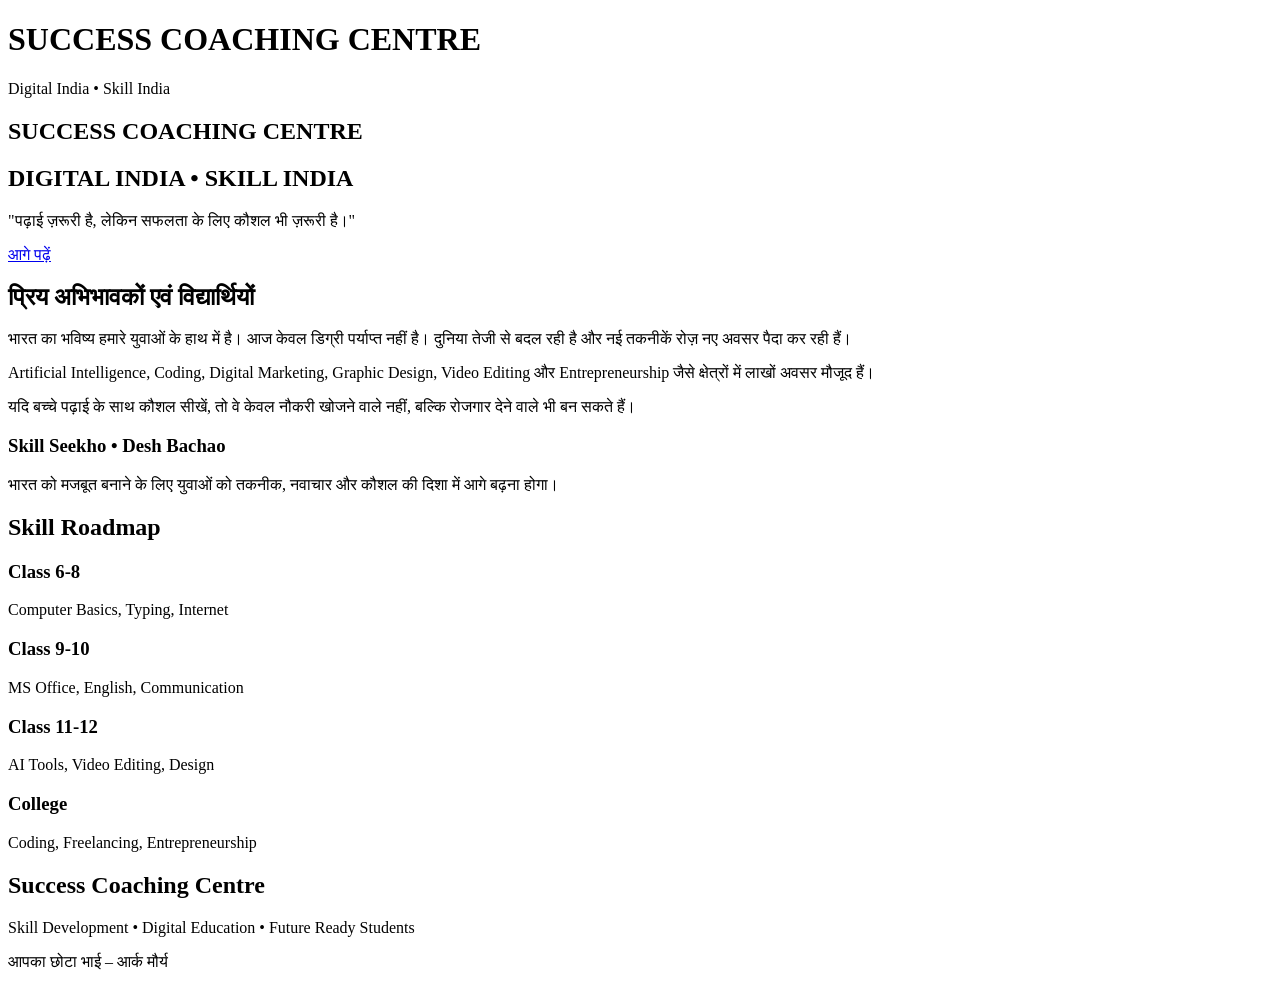
==== index.html @ 317a1b00 "Add initial HTML structure for coaching website This HTML file contains the structure for the Succes" ====
<!DOCTYPE html>
<html lang="hi">
<head>
    <meta charset="UTF-8">
    <meta name="viewport" content="width=device-width, initial-scale=1.0">

    <title>Success Coaching Centre | Digital India</title>

    <link rel="stylesheet" href="style.css">

</head>
<body>

    <!-- Loading Screen -->
    <div id="loader">
        <h1>SUCCESS COACHING CENTRE</h1>
        <p>Digital India • Skill India</p>
    </div>

    <!-- Falling Flowers -->
    <div id="flowers"></div>

    <!-- Hero Section -->
    <section class="hero">

        <div class="overlay"></div>

        <div class="hero-content">

            <h1>SUCCESS COACHING CENTRE</h1>

            <h2>DIGITAL INDIA • SKILL INDIA</h2>

            <p class="quote">
                "पढ़ाई ज़रूरी है, लेकिन सफलता के लिए कौशल भी ज़रूरी है।"
            </p>

            <a href="#article" class="btn">
                आगे पढ़ें
            </a>

        </div>

    </section>

    <!-- Main Article -->
    <section id="article" class="article">

        <h2>प्रिय अभिभावकों एवं विद्यार्थियों</h2>

        <p>
            भारत का भविष्य हमारे युवाओं के हाथ में है।
            आज केवल डिग्री पर्याप्त नहीं है।
            दुनिया तेजी से बदल रही है और नई तकनीकें
            रोज़ नए अवसर पैदा कर रही हैं।
        </p>

        <p>
            Artificial Intelligence, Coding,
            Digital Marketing, Graphic Design,
            Video Editing और Entrepreneurship
            जैसे क्षेत्रों में लाखों अवसर मौजूद हैं।
        </p>

        <p>
            यदि बच्चे पढ़ाई के साथ कौशल सीखें,
            तो वे केवल नौकरी खोजने वाले नहीं,
            बल्कि रोजगार देने वाले भी बन सकते हैं।
        </p>

        <div class="highlight">

            <h3>Skill Seekho • Desh Bachao</h3>

            <p>
                भारत को मजबूत बनाने के लिए
                युवाओं को तकनीक, नवाचार और कौशल
                की दिशा में आगे बढ़ना होगा।
            </p>

        </div>

    </section>

    <!-- Skill Roadmap -->
    <section class="roadmap">

        <h2>Skill Roadmap</h2>

        <div class="roadmap-card">
            <h3>Class 6-8</h3>
            <p>Computer Basics, Typing, Internet</p>
        </div>

        <div class="roadmap-card">
            <h3>Class 9-10</h3>
            <p>MS Office, English, Communication</p>
        </div>

        <div class="roadmap-card">
            <h3>Class 11-12</h3>
            <p>AI Tools, Video Editing, Design</p>
        </div>

        <div class="roadmap-card">
            <h3>College</h3>
            <p>Coding, Freelancing, Entrepreneurship</p>
        </div>

    </section>

    <!-- Footer -->
    <footer>

        <h2>Success Coaching Centre</h2>

        <p>
            Skill Development • Digital Education • Future Ready Students
        </p>

        <p class="author">
            आपका छोटा भाई – आर्क मौर्य
        </p>

    </footer>

    <script src="script.js"></script>

</body>
</html>
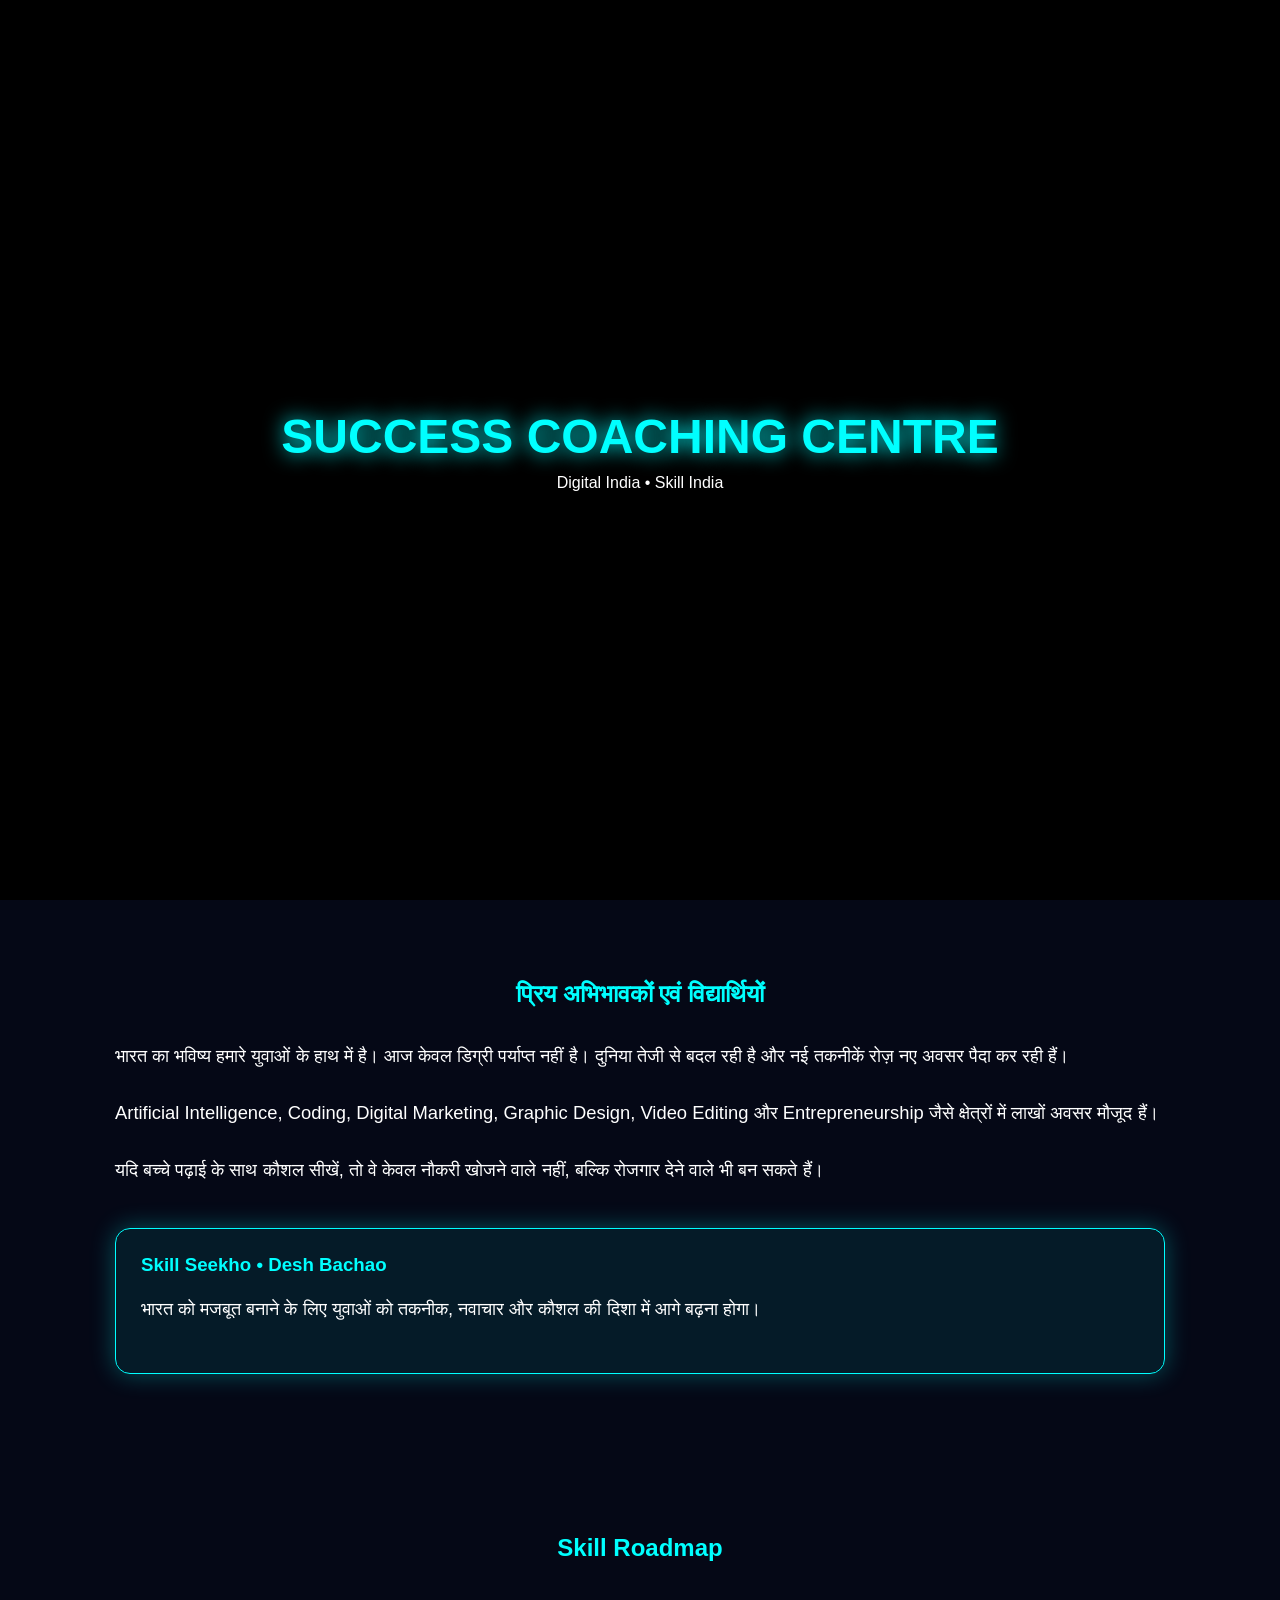
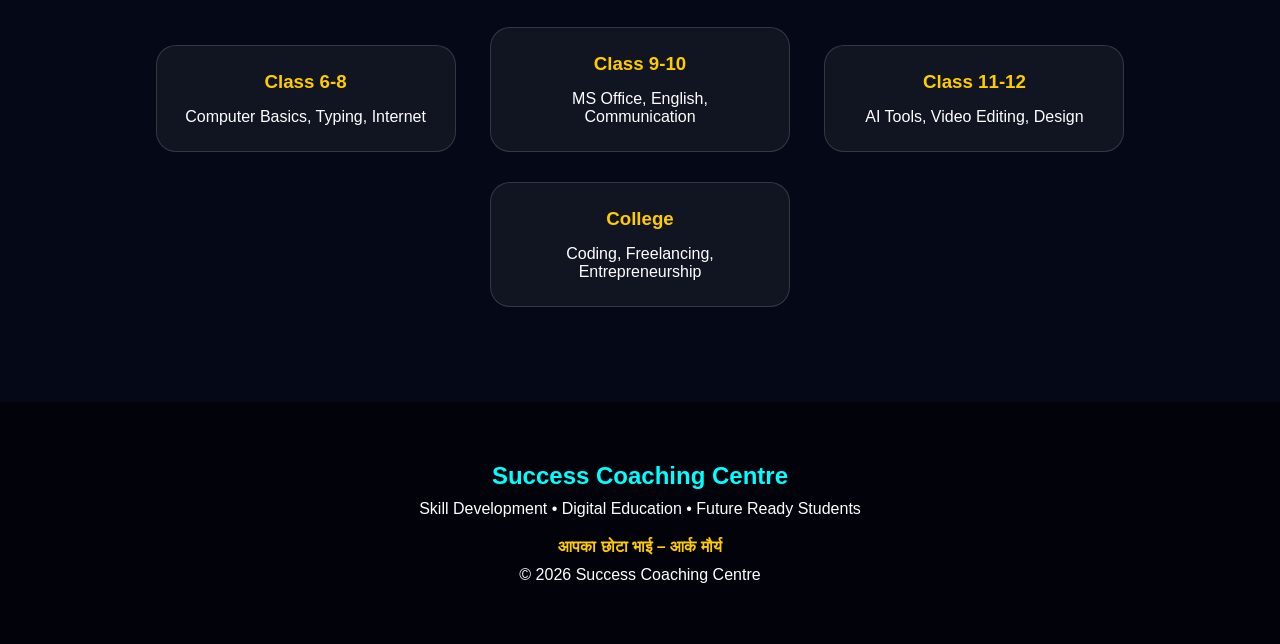
==== commit 8d629feb: "Update index.html" ====
--- a/index.html
+++ b/index.html
@@ -36,9 +36,18 @@
             </p>
 
             <a href="#article" class="btn">
-                आगे पढ़ें
-            </a>
+    आगे पढ़ें
+</a>
 
+<br><br>
+
+<button id="musicBtn" class="music-btn">
+    🔊 प्रेरणादायक संगीत चालू करें
+</button>
+
+<audio id="bgMusic" loop>
+    <source src="assets/welcome.mp3" type="audio/mpeg">
+</audio>
         </div>
 
     </section>
--- a/style.css
+++ b/style.css
@@ -0,0 +1,278 @@
+/* ==========================
+   SUCCESS COACHING CENTRE
+   DIGITAL INDIA THEME
+========================== */
+
+*{
+    margin:0;
+    padding:0;
+    box-sizing:border-box;
+    scroll-behavior:smooth;
+}
+
+body{
+    font-family:'Poppins',sans-serif;
+    background:#050816;
+    color:white;
+    overflow-x:hidden;
+}
+
+/* Loader */
+
+#loader{
+    width:100%;
+    height:100vh;
+    display:flex;
+    flex-direction:column;
+    justify-content:center;
+    align-items:center;
+    background:#000;
+    position:fixed;
+    z-index:9999;
+}
+
+#loader h1{
+    font-size:3rem;
+    color:#00ffff;
+    text-shadow:0 0 20px cyan;
+}
+
+#loader p{
+    margin-top:10px;
+    color:#ffffff;
+}
+
+/* Hero Section */
+
+.hero{
+    height:100vh;
+    display:flex;
+    justify-content:center;
+    align-items:center;
+    text-align:center;
+    position:relative;
+
+    background:
+    linear-gradient(
+    rgba(0,0,0,0.6),
+    rgba(0,0,0,0.7)
+    ),
+    url("assets/india-bg.jpg");
+
+    background-size:cover;
+    background-position:center;
+}
+
+.hero-content{
+    max-width:900px;
+    padding:20px;
+}
+
+.hero h1{
+    font-size:4rem;
+    color:#00ffff;
+
+    text-shadow:
+    0 0 10px cyan,
+    0 0 20px cyan,
+    0 0 40px cyan;
+}
+
+.hero h2{
+    margin-top:15px;
+    color:#ffcc00;
+    font-size:2rem;
+}
+
+.quote{
+    margin-top:25px;
+    font-size:1.3rem;
+    line-height:1.8;
+}
+
+/* Button */
+
+.btn{
+    display:inline-block;
+    margin-top:30px;
+    padding:15px 35px;
+    background:#00ffff;
+    color:black;
+    text-decoration:none;
+    font-weight:bold;
+    border-radius:50px;
+
+    transition:.3s;
+}
+
+.btn:hover{
+    transform:scale(1.08);
+
+    box-shadow:
+    0 0 20px cyan,
+    0 0 40px cyan;
+}
+
+/* Article */
+
+.article{
+    max-width:1100px;
+    margin:auto;
+    padding:80px 25px;
+}
+
+.article h2{
+    text-align:center;
+    margin-bottom:30px;
+    color:#00ffff;
+}
+
+.article p{
+    font-size:1.15rem;
+    line-height:2;
+    margin-bottom:20px;
+}
+
+/* Highlight Box */
+
+.highlight{
+    margin-top:40px;
+
+    background:
+    rgba(0,255,255,.08);
+
+    border:1px solid cyan;
+
+    border-radius:15px;
+
+    padding:25px;
+
+    box-shadow:
+    0 0 25px rgba(0,255,255,.3);
+}
+
+.highlight h3{
+    color:#00ffff;
+    margin-bottom:15px;
+}
+
+/* Roadmap */
+
+.roadmap{
+    padding:80px 20px;
+    text-align:center;
+}
+
+.roadmap h2{
+    color:#00ffff;
+    margin-bottom:50px;
+}
+
+.roadmap-card{
+    width:300px;
+
+    display:inline-block;
+
+    margin:15px;
+
+    padding:25px;
+
+    background:
+    rgba(255,255,255,.05);
+
+    border-radius:20px;
+
+    border:1px solid rgba(255,255,255,.15);
+
+    transition:.4s;
+}
+
+.roadmap-card:hover{
+
+    transform:
+    translateY(-10px);
+
+    box-shadow:
+    0 0 30px cyan;
+}
+
+.roadmap-card h3{
+    color:#ffcc00;
+    margin-bottom:15px;
+}
+
+/* Footer */
+
+footer{
+
+    text-align:center;
+
+    padding:60px 20px;
+
+    background:#02030a;
+}
+
+footer h2{
+    color:#00ffff;
+}
+
+footer p{
+    margin-top:10px;
+}
+
+.author{
+    margin-top:20px;
+    font-weight:bold;
+    color:#ffcc00;
+}
+
+/* Falling Flowers Container */
+
+#flowers{
+    position:fixed;
+    width:100%;
+    height:100%;
+    pointer-events:none;
+    z-index:5;
+}
+
+/* Scroll Bar */
+
+::-webkit-scrollbar{
+    width:10px;
+}
+
+::-webkit-scrollbar-track{
+    background:#000;
+}
+
+::-webkit-scrollbar-thumb{
+    background:cyan;
+    border-radius:10px;
+}
+
+/* Mobile */
+
+@media(max-width:768px){
+
+.hero h1{
+    font-size:2rem;
+}
+
+.hero h2{
+    font-size:1.2rem;
+}
+
+.quote{
+    font-size:1rem;
+}
+
+.roadmap-card{
+    width:90%;
+}
+
+.article p{
+    font-size:1rem;
+}
+
+}
